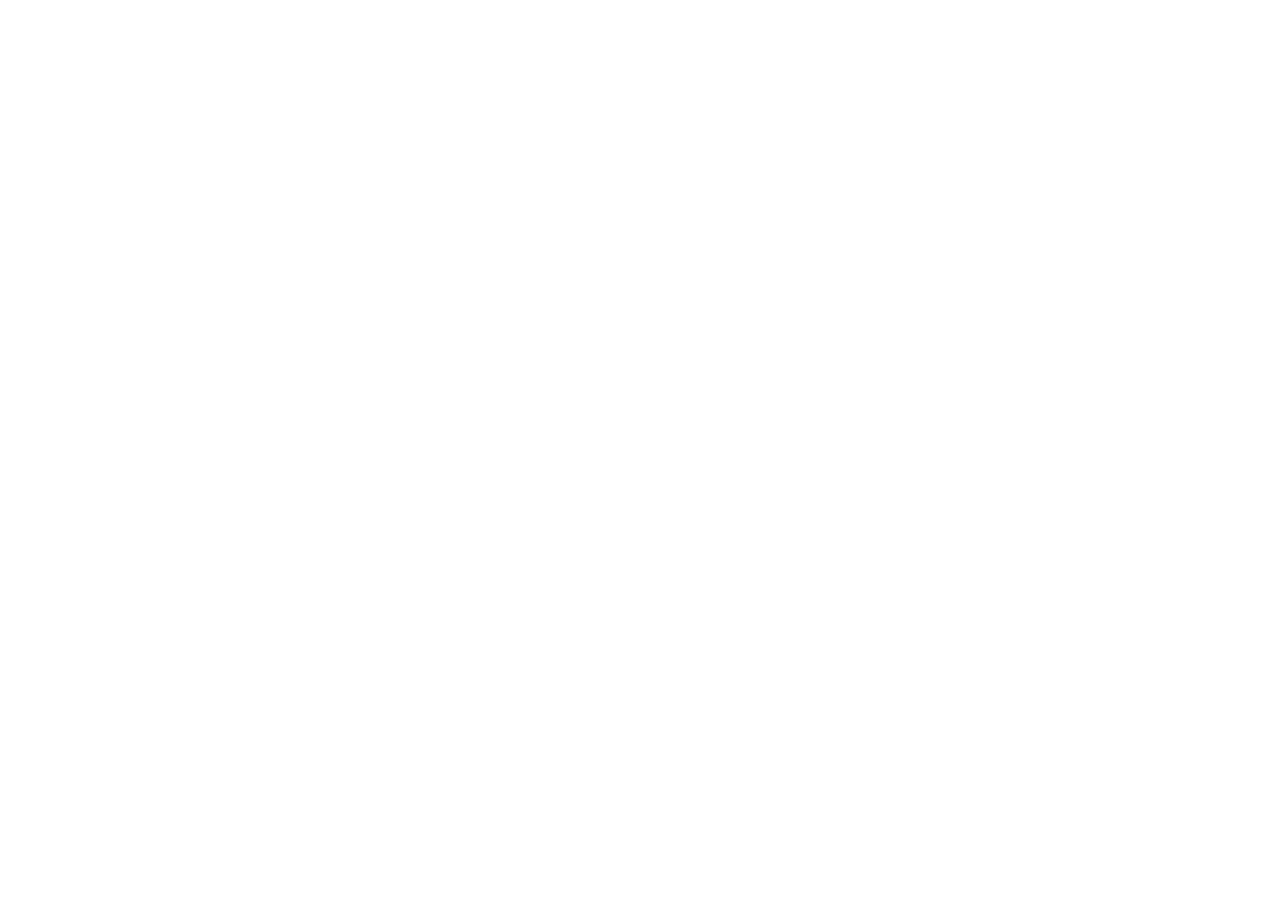
==== src/main/resources/templates/index.html @ 533fdd5e "Project-A 0.1" ====
<!DOCTYPE html>
<html lang="en" xmlns:th="https://www.thymeleaf.org">
<head>
    <meta charset="UTF-8">
    <meta name="viweport" content="width=device-width, initial-scale=1">
    <title>Guess the number?</title>
    <link rel="stylesheet" href="https://stackpath.bootstrapcdn.com/bootstrap/4.1.3/css/bootstrap.min.css">
    <link rel="stylesheet" href="./css/styles.css">
</head>
<body>

</body>
</html>
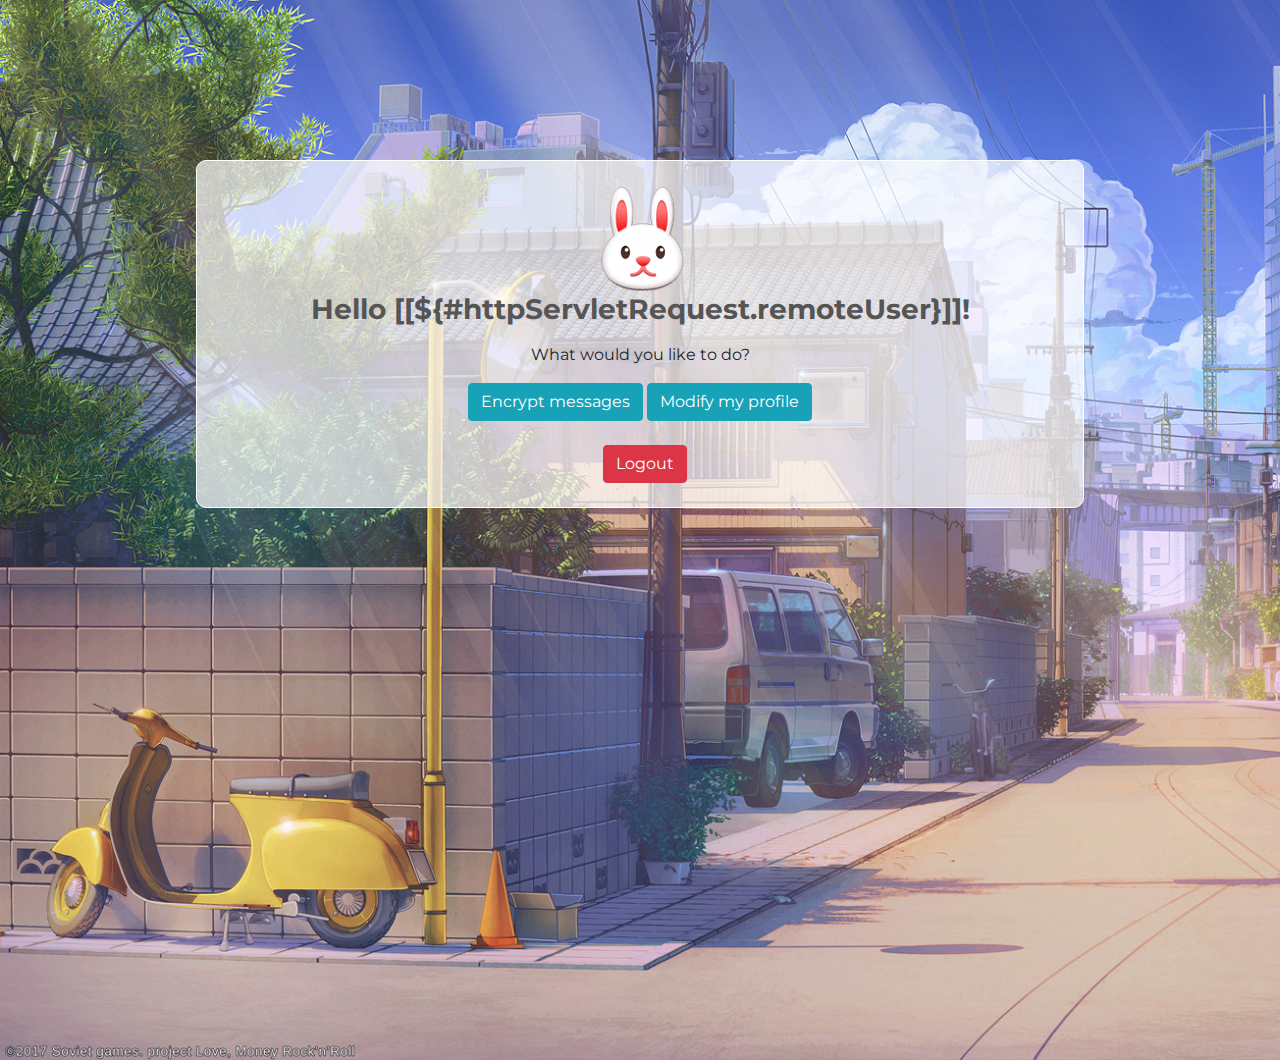
==== commit 57b7f7b3: "+ 0.3 update" ====
--- a/src/main/resources/templates/index.html
+++ b/src/main/resources/templates/index.html
@@ -1,13 +1,36 @@
 <!DOCTYPE html>
 <html lang="en" xmlns:th="https://www.thymeleaf.org">
+
 <head>
     <meta charset="UTF-8">
     <meta name="viweport" content="width=device-width, initial-scale=1">
-    <title>Guess the number?</title>
+    <title>Project A - index</title>
     <link rel="stylesheet" href="https://stackpath.bootstrapcdn.com/bootstrap/4.1.3/css/bootstrap.min.css">
-    <link rel="stylesheet" href="./css/styles.css">
+    <link rel="stylesheet" href="./css/styles.css" th:href="@{/css/styles.css}">
+    <link href="https://fonts.googleapis.com/css?family=Pontano+Sans" rel="stylesheet">
+    <link href="https://fonts.googleapis.com/css?family=Montserrat" rel="stylesheet">
+	<link rel="shortcut icon" th:href="@{/img/favicon.ico}" href="./img/favicon.ico">
 </head>
+
 <body>
+    <div class="container">
+        <form class="form-group login-form" th:action="@{/logout}" method="POST">
+            <div class="text-center mb-4">
+                <img src="./img/hlogo4.png">
+                <h1 class="h3 mb-3 font-weight-bold">Hello [[${#httpServletRequest.remoteUser}]]!</h1>
+				<p>What would you like to do?</p>
+				<a class="btn btn-large btn-info" style="color: white;" th:href="@{/messages}">Encrypt messages</a>
+				<a class="btn btn-large btn-info" style="color: white;" th:href="@{/profile}">Modify my profile</a>
 
+
+            </div>
+      
+			<div class="text-center mb-4">
+			  <input type="submit" class="btn btn-danger" style="margin-left: 20px;margin-right: 10px;"value="Logout">
+		</div>
+        </form>
+	
+    </div>
 </body>
-</html>+
+</html>
